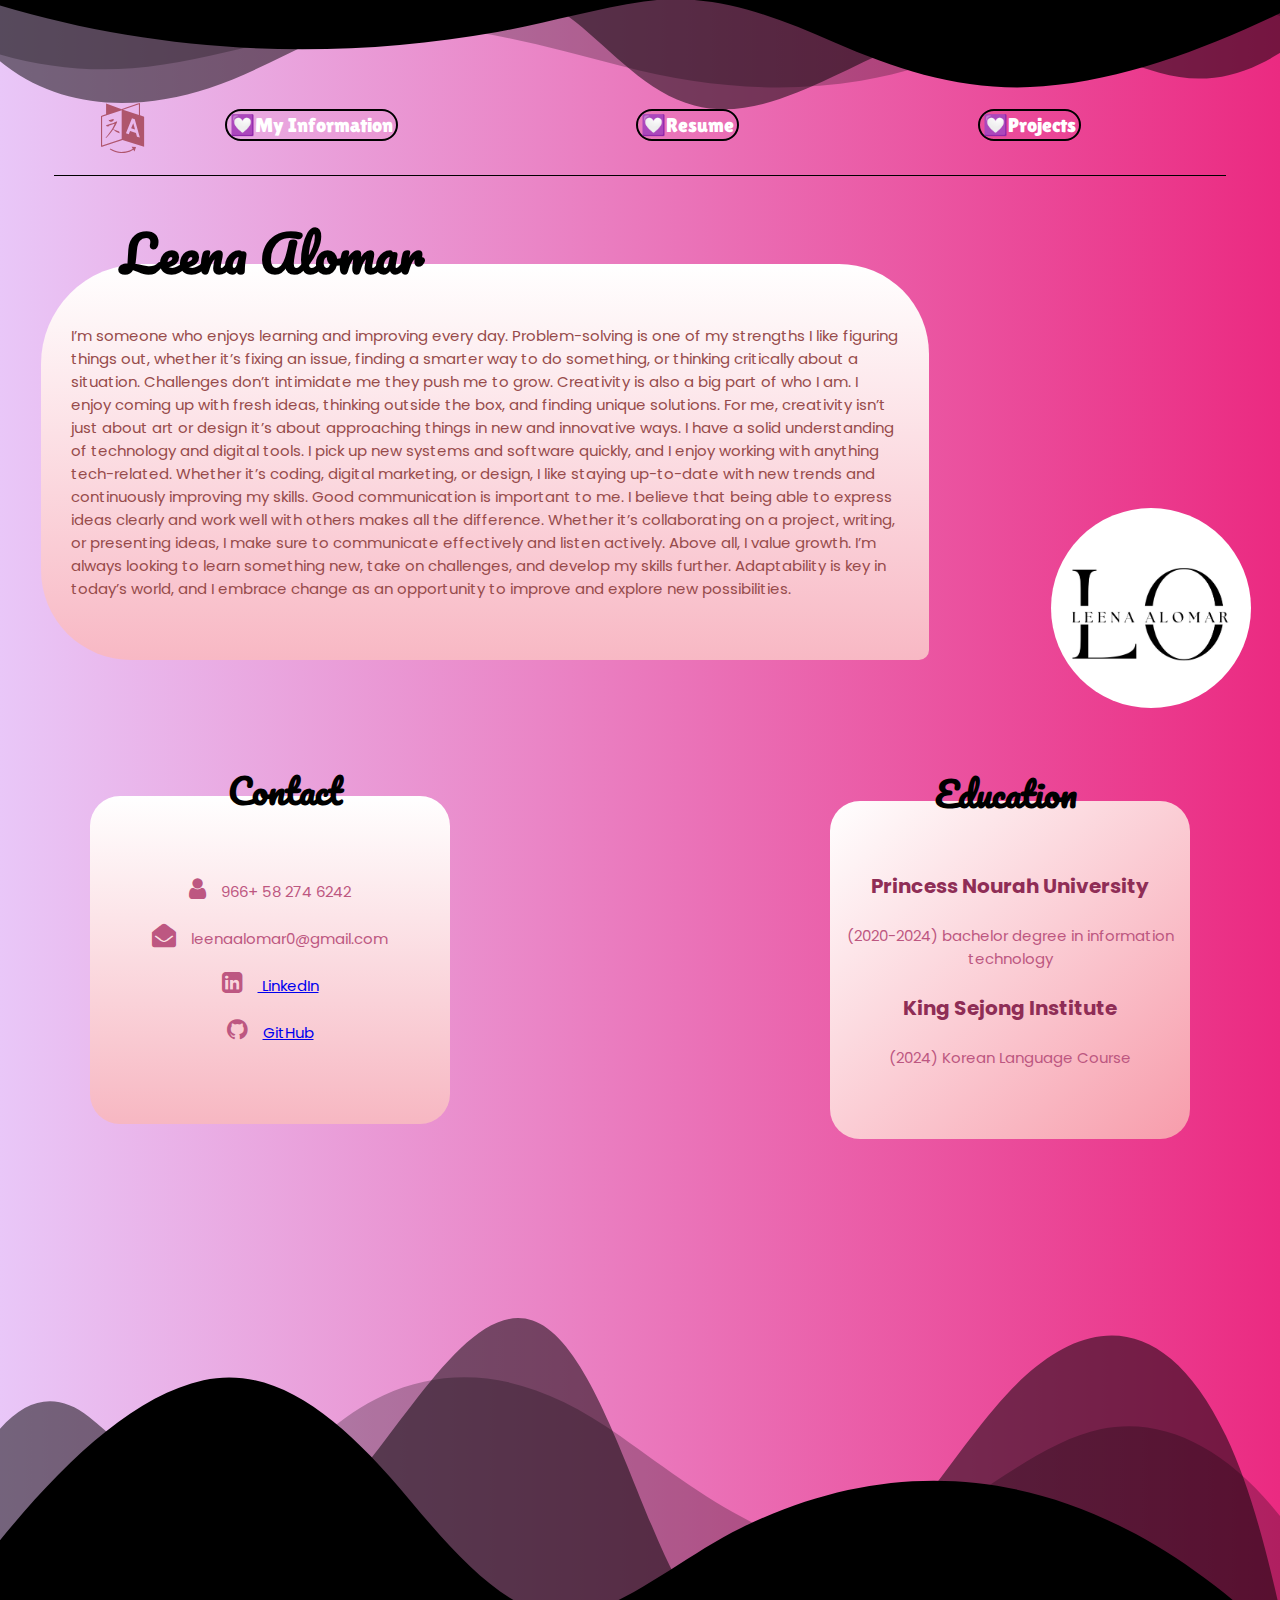
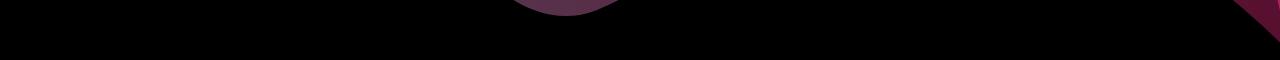
==== index.html @ 30a62e9a "message" ====
<!DOCTYPE html>
<html lang="en">
<head>
    <meta charset="UTF-8">
    <meta name="viewport" content="width=device-width, initial-scale=1.0">
    <title>Protofolio</title>
    <link rel="stylesheet" href="./css/style.css">
    <link rel="stylesheet" href="https://cdnjs.cloudflare.com/ajax/libs/font-awesome/4.7.0/css/font-awesome.min.css">
    <link rel="stylesheet" href="https://cdnjs.cloudflare.com/ajax/libs/font-awesome/4.7.0/css/font-awesome.min.css">
</head>

<body>
    <div class="custom-shape-divider-top-1740307064">
        <svg data-name="Layer 1" xmlns="http://www.w3.org/2000/svg" viewBox="0 0 1200 120" preserveAspectRatio="none">
            <path d="M0,0V46.29c47.79,22.2,103.59,32.17,158,28,70.36-5.37,136.33-33.31,206.8-37.5C438.64,32.43,512.34,53.67,583,72.05c69.27,18,138.3,24.88,209.4,13.08,36.15-6,69.85-17.84,104.45-29.34C989.49,25,1113-14.29,1200,52.47V0Z" opacity=".25" class="shape-fill"></path>
            <path d="M0,0V15.81C13,36.92,27.64,56.86,47.69,72.05,99.41,111.27,165,111,224.58,91.58c31.15-10.15,60.09-26.07,89.67-39.8,40.92-19,84.73-46,130.83-49.67,36.26-2.85,70.9,9.42,98.6,31.56,31.77,25.39,62.32,62,103.63,73,40.44,10.79,81.35-6.69,119.13-24.28s75.16-39,116.92-43.05c59.73-5.85,113.28,22.88,168.9,38.84,30.2,8.66,59,6.17,87.09-7.5,22.43-10.89,48-26.93,60.65-49.24V0Z" opacity=".5" class="shape-fill"></path>
            <path d="M0,0V5.63C149.93,59,314.09,71.32,475.83,42.57c43-7.64,84.23-20.12,127.61-26.46,59-8.63,112.48,12.24,165.56,35.4C827.93,77.22,886,95.24,951.2,90c86.53-7,172.46-45.71,248.8-84.81V0Z" class="shape-fill"></path>
        </svg> <nav>
         <a href="./indexar.html"><i id="lang" class="fa fa-language" style="font-size:50px;color:rgb(175, 85, 108) "></i></a>   
        <ul>
            <li  style="color: rgb(42, 157, 165);"><a style="color: rgb(255, 255, 255);" href="#" class=""><span style='font-size:20px;'>&#128159;</span>My Information </a></li>
            <li  style="color: rgb(42, 157, 165); "><a  style="color: rgb(255, 255, 255);" href="./resume.html"><span style='font-size:20px;'>&#128159;</span>Resume </a></li>
            <li  style="color: rgb(42, 157, 165); "><a style="color: rgb(255, 255, 255);" href="info.html"><span style='font-size:20px;'>&#128159;</span>Projects </a></a></li> 
        </ul>
    
        <br>
        <hr>
        
        <h1 id="name">Leena Alomar</h1>
        <p id="me">I’m someone who enjoys learning and improving every day. Problem-solving is one of my strengths I like figuring things out, whether it’s fixing an issue, finding a smarter way to do something, or thinking critically about a situation. Challenges don’t intimidate me they push me to grow.
        Creativity is also a big part of who I am. I enjoy coming up with fresh ideas, thinking outside the box, and finding unique solutions. For me, creativity isn’t just about art or design it’s about approaching things in new and innovative ways.
        I have a solid understanding of technology and digital tools. I pick up new systems and software quickly, and I enjoy working with anything tech-related. Whether it’s coding, digital marketing, or design, I like staying up-to-date with new trends and continuously improving my skills.
        Good communication is important to me. I believe that being able to express ideas clearly and work well with others makes all the difference. Whether it’s collaborating on a project, writing, or presenting ideas, I make sure to communicate effectively and listen actively.
        Above all, I value growth. I’m always looking to learn something new, take on challenges, and develop my skills further. Adaptability is key in today’s world, and I embrace change as an opportunity to improve and explore new possibilities.
        </p><img src="./na.png" alt="pic" /> 
        
    </nav>
    </div>
   
    
    <article id="contact-section">
        <h1 id="contact"><strong>Contact</strong></h1>
        <div id="con">
            <div class="links">
                <i class="fa fa-user" style="font-size:24px"></i>966+ 58 274 6242 
            </div>
            <div class="links">
                <i class="fa fa-envelope-open" style="font-size:24px  ;" ></i>leenaalomar0@gmail.com
            </div>
            <div class="links">
                <i class="fa fa-linkedin-square" style="font-size:24px"></i><a target="_blank" href="https://www.linkedin.com/in/leena-alomar-4965b7297?utm_source=share&utm_campaign=share_via&utm_content=profile&utm_medium=ios_app"> LinkedIn </a>
            </div>
            <div class="links">
                <i class="fa fa-github" style="font-size:24px"></i><a target="_blank" href="https://git.generalassemb.ly/leena-alomar/SDA-Ghazal.git">GitHub</a>
            </div>
        </div>    
    </article>
    <article id="education-section">
        <h1 id="educ"><strong>Education</strong></h1>
        <p id="edu">
            <strong style="margin-bottom: 100px; color: rgb(143, 45, 86);font-size: 20px;">Princess Nourah University <br></strong><br> 
            (2020-2024) bachelor degree in information technology <br>
            <br><strong style=" color: rgb(143, 45, 86);  font-size: 20px;">King Sejong Institute<br></strong> <br>  (2024) Korean Language Course</a>
                <div class="mask-container">

    
        
   
    </p>
  
</article>
<footer>  <div class="custom-shape-divider-bottom-1740309686">
        <svg data-name="Layer 1" xmlns="http://www.w3.org/2000/svg" viewBox="0 0 1200 120" preserveAspectRatio="none">
            <path d="M0,0V46.29c47.79,22.2,103.59,32.17,158,28,70.36-5.37,136.33-33.31,206.8-37.5C438.64,32.43,512.34,53.67,583,72.05c69.27,18,138.3,24.88,209.4,13.08,36.15-6,69.85-17.84,104.45-29.34C989.49,25,1113-14.29,1200,52.47V0Z" opacity=".25" class="shape-fill"></path>
            <path d="M0,0V15.81C13,36.92,27.64,56.86,47.69,72.05,99.41,111.27,165,111,224.58,91.58c31.15-10.15,60.09-26.07,89.67-39.8,40.92-19,84.73-46,130.83-49.67,36.26-2.85,70.9,9.42,98.6,31.56,31.77,25.39,62.32,62,103.63,73,40.44,10.79,81.35-6.69,119.13-24.28s75.16-39,116.92-43.05c59.73-5.85,113.28,22.88,168.9,38.84,30.2,8.66,59,6.17,87.09-7.5,22.43-10.89,48-26.93,60.65-49.24V0Z" opacity=".5" class="shape-fill"></path>
            <path d="M0,0V5.63C149.93,59,314.09,71.32,475.83,42.57c43-7.64,84.23-20.12,127.61-26.46,59-8.63,112.48,12.24,165.56,35.4C827.93,77.22,886,95.24,951.2,90c86.53-7,172.46-45.71,248.8-84.81V0Z" class="shape-fill"></path>
        </svg>
    </div>
</footer>
        

</body>
</html>
---- css/style.css ----
@import url('https://fonts.googleapis.com/css2?family=Afacad+Flux:wght@100..1000&family=Bebas+Neue&family=Pacifico&family=Poppins:ital,wght@0,100;0,200;0,300;0,400;0,500;0,600;0,700;0,800;0,900;1,100;1,200;1,300;1,400;1,500;1,600;1,700;1,800;1,900&display=swap');
@import url('https://fonts.googleapis.com/css2?family=Afacad+Flux:wght@100..1000&family=Bebas+Neue&family=Darumadrop+One&family=Josefin+Sans:ital,wght@0,100..700;1,100..700&family=Lilita+One&family=Pacifico&family=Poppins:ital,wght@0,100;0,200;0,300;0,400;0,500;0,600;0,700;0,800;0,900;1,100;1,200;1,300;1,400;1,500;1,600;1,700;1,800;1,900&display=swap');
*  {
box-sizing: border-box;



}

body{

    justify-content: center;
    background: linear-gradient(to right , rgb(233, 199, 248),rgb(235, 42, 129));
    color: rgb(0, 0, 0);
    align-items: center;
    font-family: 'Poppins';
    display: flex;
    flex-direction: column;
    justify-content: space-evenly;

}

#name{
    text-align: left;
    font-family: 'Pacifico';
    font-size: 50px;
    margin-bottom: -35px;
    margin-left: 170px;
   
}

#me {
text-align: l;
padding: 60px 30px;
margin: 5px  400px  100px 90px;
margin-top: 2px;
font-size: 15px;
color: rgb(151, 75, 75);
background: linear-gradient(rgb(255, 255, 255),rgb(248, 184, 196));
 border-radius: 100px 90px 10px ; 
margin-bottom: 350px;
}

ul{
    display: flex;
    margin: -15px;
    padding: 20px 50px;
    overflow: hidden;
    background: linear-gradient(to middle , rgb(255, 255, 255),rgb(255, 222, 222));
    width: 110vw;
    justify-content: space-evenly;
    list-style-type:none;
    font-family: 'Lilita One';
    margin-top: -60px;
}

#lang{
margin-top: -29px; 
margin-left: 150px;
}

li{
float: left;
margin-left: 25px;
font-weight: 900;
font-size: 20px;
font-weight: 80;

}
li a {

text-decoration: none;
border: 2px solid black;
padding: 3px;
border-radius: 30px;
}
li a :hover{

    color: red;
}
ul li:hover{

   background-size: 40px;
  background-color: rgb(199, 77, 128); 
  border-radius: 30px;
}
hr {
    border: none;
background-color: black;
width: 85%;
height: 1px;
}
img {
height: 200px;
width: 200px;
border-radius: 50%;
object-fit: cover;
margin: -900px  60px  320px 1100px;
z-index: 10;
}
div {
min-width: 100px;
}

i {
    margin-right: 15px;
}

#contact{

    text-align: center;
    font-family: 'Pacifico';
    font-size: 35px;
    margin-bottom: -27px;
    margin-left: 30px;
    color:rgb(0, 0, 0) ;
    


    
}
#con{
    text-align: center;
    padding: 60px 0px;
    /* margin: 5px  300px  100px 100px; */
    margin-top: 2px;
    font-size: 15px;
    color: rgb(189, 87, 129);
    background: linear-gradient(rgb(255, 255, 255),rgb(247, 183, 194));
    border-radius: 30px;
    width: 100%;
}
#contact-section {
    width: 75vw;
    margin: -450px  750px  100px 10px;
    padding: 150px 300px;
    text-align: center;
    display: block;
    position: relative; 
    z-index: 1;

}
#education-section {
    text-align: right;
    width: 75vw;
  
    margin: -715px  10px  100px 750px;
    padding: 3px 300px;
    position: relative; 
    z-index: 1;

}
#educ{

    text-align: center;
    font-family: 'Pacifico';
    font-size: 35px;
    margin-bottom: -25px;
    margin-top: 100px;
    margin-right: 8px;
    position: relative; 
    z-index: 1;

}
#edu {
    text-align: center;
    padding: 70px 10px;
    /* margin: 5px  300px  100px 100px; */
    margin-top: 2px;
    font-size: 15px;
    color: rgb(189, 87, 129);
    background: linear-gradient(to bottom right,rgb(255, 255, 255),rgb(247, 156, 171));
    border-radius: 30px;
    width: 100%;
    height: 130%;
    margin-top: -400;

}

.links {
    margin: 20px ;

    
}
#resume{
    text-align: center;
    font-family: 'Pacifico';
    font-size: 60px;
    margin-bottom: -40px;
}
#re {
    text-align: center;
    padding: 60px 30px;
    margin: 5px  400px  100px 400px;
    margin-top: 2px;
    font-size: 15px;
    color: rgb(151, 75, 75);
    background: linear-gradient(rgb(255, 255, 255),rgb(245, 190, 200));
    border-radius: 30px;
    margin-bottom: 20px;
    }

    #info{
        text-align: center;
        font-family: 'Pacifico';
        font-size: 50px;
        margin-bottom: -40px;
    }

    .custom-shape-divider-bottom-1740307162 {
        position: absolute;
        bottom: 0;
        left: 0;
        width: 100%;
        overflow: hidden;
        line-height: 0;
        transform: rotate(180deg);
        

    }
    
    .custom-shape-divider-bottom-1740307162 svg {
        position: relative;
        display: block;
        width: calc(100% + 1.3px);
        height: 150px;
        
    }
    
    .custom-shape-divider-bottom-1740307162 .shape-fill {
        fill: #FFFFFF;
        
    }



    .custom-shape-divider-top-1740307064{
    margin-top: -25px;
   
  
  

    }







    
    .custom-shape-divider-bottom-1740309686 {
        position: absolute;
        bottom: 0;
        left: 0;
        width: 100%;
        overflow: hidden;
        line-height: 0;
        transform: rotate(180deg);
        margin-bottom: -760px;
        z-index: 0; 
    }
    
    .custom-shape-divider-bottom-1740309686 svg {
        position: relative;
        display: block;
        width: calc(106% + 1.3px);
        height: 373px;
        margin-bottom: -30px;
    }
    
    .custom-shape-divider-bottom-1740309686 .shape-fill {
        fill: #000000;
    }
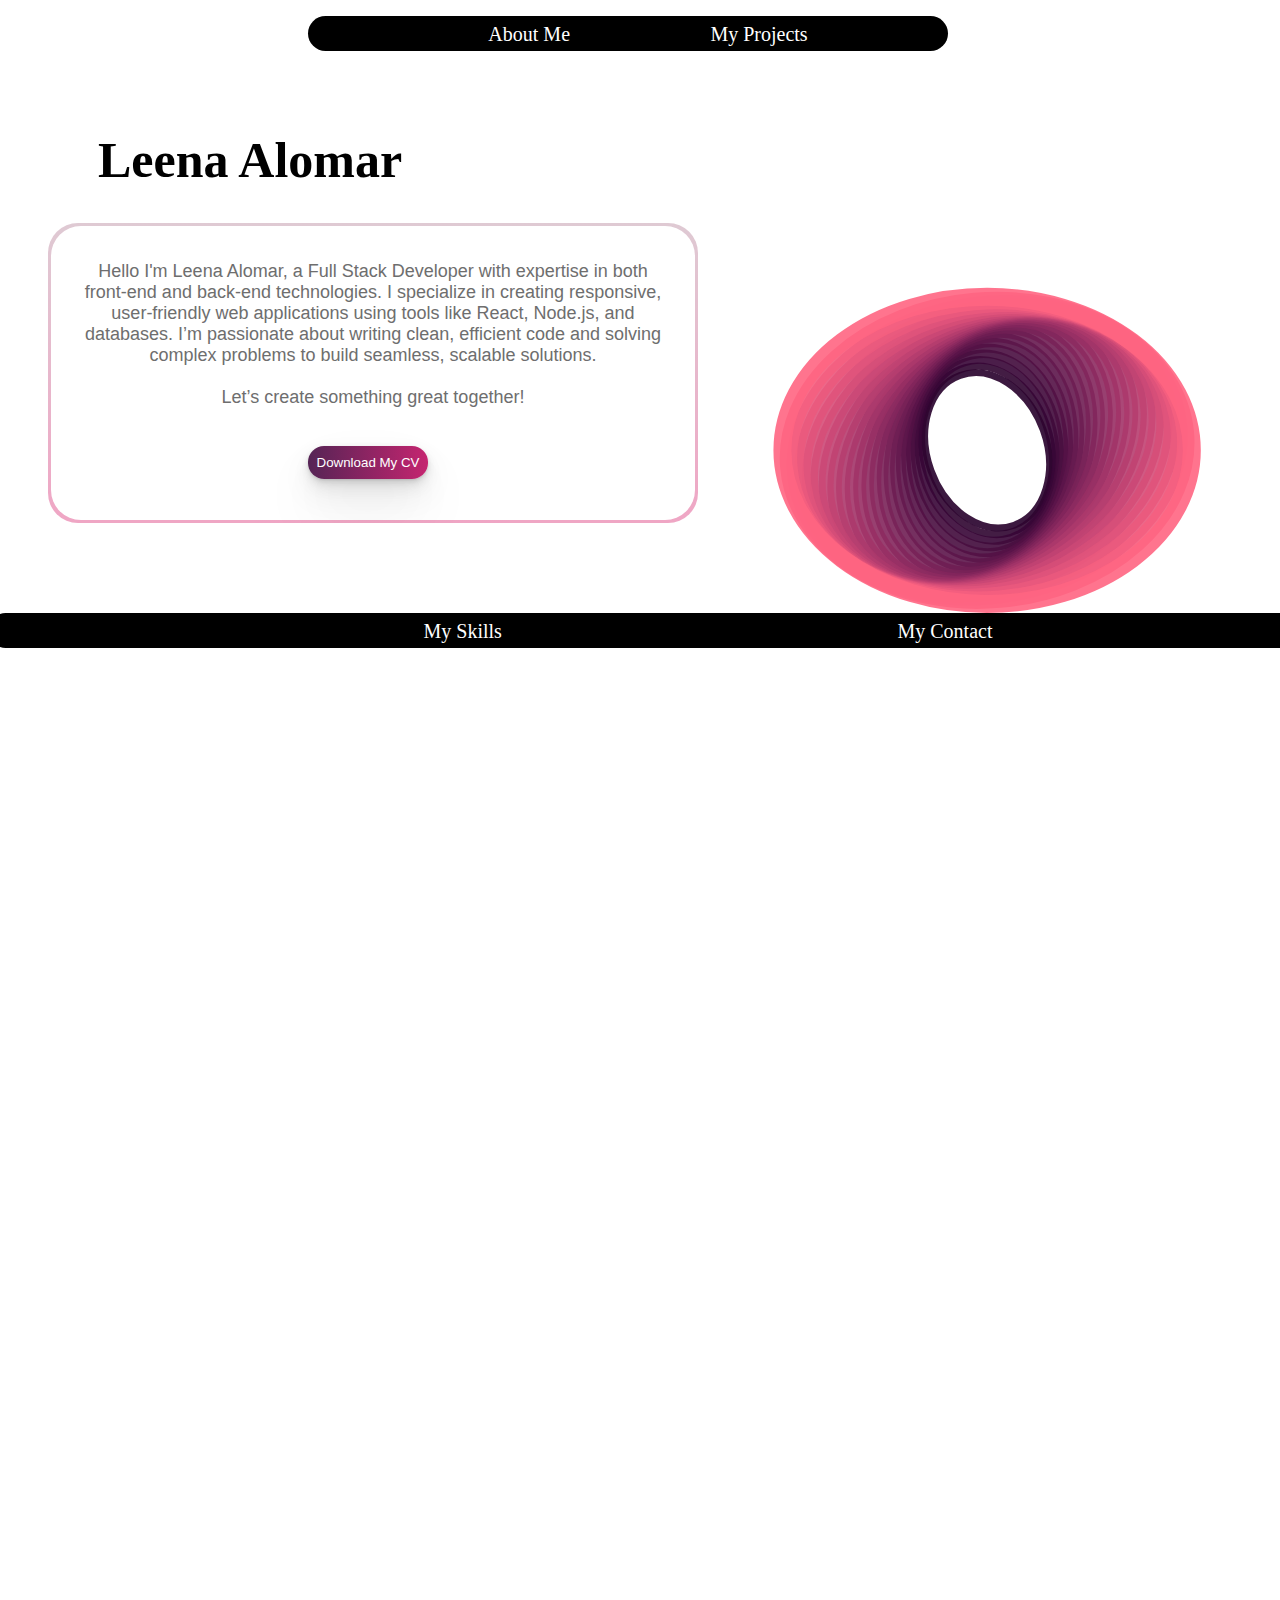
==== commit 8271801b: "new commit" ====
--- a/index.html
+++ b/index.html
@@ -3,81 +3,32 @@
 <head>
     <meta charset="UTF-8">
     <meta name="viewport" content="width=device-width, initial-scale=1.0">
-    <title>Protofolio</title>
-    <link rel="stylesheet" href="./css/style.css">
-    <link rel="stylesheet" href="https://cdnjs.cloudflare.com/ajax/libs/font-awesome/4.7.0/css/font-awesome.min.css">
-    <link rel="stylesheet" href="https://cdnjs.cloudflare.com/ajax/libs/font-awesome/4.7.0/css/font-awesome.min.css">
+    <title>PortFolio</title>
+    <link rel="stylesheet" href="./css/style1.css">
 </head>
+<body>
+    <div id="background">
+    <div>
+        <ul>
+            <li>About Me </li>
+            <li>My Projects</li>
+        </ul>
+        <h1 id="name">Leena Alomar</h1>
+   
+    <div id="box">     <p id="par">Hello I'm Leena Alomar, a Full Stack Developer with expertise in both front-end and back-end technologies. I specialize in creating responsive, user-friendly web applications using tools like React, Node.js, and databases. I’m passionate about writing clean, efficient code and solving complex problems to build seamless, scalable solutions.
 
-<body>
-    <div class="custom-shape-divider-top-1740307064">
-        <svg data-name="Layer 1" xmlns="http://www.w3.org/2000/svg" viewBox="0 0 1200 120" preserveAspectRatio="none">
-            <path d="M0,0V46.29c47.79,22.2,103.59,32.17,158,28,70.36-5.37,136.33-33.31,206.8-37.5C438.64,32.43,512.34,53.67,583,72.05c69.27,18,138.3,24.88,209.4,13.08,36.15-6,69.85-17.84,104.45-29.34C989.49,25,1113-14.29,1200,52.47V0Z" opacity=".25" class="shape-fill"></path>
-            <path d="M0,0V15.81C13,36.92,27.64,56.86,47.69,72.05,99.41,111.27,165,111,224.58,91.58c31.15-10.15,60.09-26.07,89.67-39.8,40.92-19,84.73-46,130.83-49.67,36.26-2.85,70.9,9.42,98.6,31.56,31.77,25.39,62.32,62,103.63,73,40.44,10.79,81.35-6.69,119.13-24.28s75.16-39,116.92-43.05c59.73-5.85,113.28,22.88,168.9,38.84,30.2,8.66,59,6.17,87.09-7.5,22.43-10.89,48-26.93,60.65-49.24V0Z" opacity=".5" class="shape-fill"></path>
-            <path d="M0,0V5.63C149.93,59,314.09,71.32,475.83,42.57c43-7.64,84.23-20.12,127.61-26.46,59-8.63,112.48,12.24,165.56,35.4C827.93,77.22,886,95.24,951.2,90c86.53-7,172.46-45.71,248.8-84.81V0Z" class="shape-fill"></path>
-        </svg> <nav>
-         <a href="./indexar.html"><i id="lang" class="fa fa-language" style="font-size:50px;color:rgb(175, 85, 108) "></i></a>   
-        <ul>
-            <li  style="color: rgb(42, 157, 165);"><a style="color: rgb(255, 255, 255);" href="#" class=""><span style='font-size:20px;'>&#128159;</span>My Information </a></li>
-            <li  style="color: rgb(42, 157, 165); "><a  style="color: rgb(255, 255, 255);" href="./resume.html"><span style='font-size:20px;'>&#128159;</span>Resume </a></li>
-            <li  style="color: rgb(42, 157, 165); "><a style="color: rgb(255, 255, 255);" href="info.html"><span style='font-size:20px;'>&#128159;</span>Projects </a></a></li> 
-        </ul>
+       <br><br>Let’s create something great together!  
     
-        <br>
-        <hr>
-        
-        <h1 id="name">Leena Alomar</h1>
-        <p id="me">I’m someone who enjoys learning and improving every day. Problem-solving is one of my strengths I like figuring things out, whether it’s fixing an issue, finding a smarter way to do something, or thinking critically about a situation. Challenges don’t intimidate me they push me to grow.
-        Creativity is also a big part of who I am. I enjoy coming up with fresh ideas, thinking outside the box, and finding unique solutions. For me, creativity isn’t just about art or design it’s about approaching things in new and innovative ways.
-        I have a solid understanding of technology and digital tools. I pick up new systems and software quickly, and I enjoy working with anything tech-related. Whether it’s coding, digital marketing, or design, I like staying up-to-date with new trends and continuously improving my skills.
-        Good communication is important to me. I believe that being able to express ideas clearly and work well with others makes all the difference. Whether it’s collaborating on a project, writing, or presenting ideas, I make sure to communicate effectively and listen actively.
-        Above all, I value growth. I’m always looking to learn something new, take on challenges, and develop my skills further. Adaptability is key in today’s world, and I embrace change as an opportunity to improve and explore new possibilities.
-        </p><img src="./na.png" alt="pic" /> 
-        
-    </nav>
+    </p>
+    <button><a href="" target="_blank"></a>Download My CV</button>
+</div>
+    <div>
+        <ul id="info">
+            <li class="li">My Skills </li>
+            <li class="li">My Contact</li>
+        </ul> 
     </div>
-   
-    
-    <article id="contact-section">
-        <h1 id="contact"><strong>Contact</strong></h1>
-        <div id="con">
-            <div class="links">
-                <i class="fa fa-user" style="font-size:24px"></i>966+ 58 274 6242 
-            </div>
-            <div class="links">
-                <i class="fa fa-envelope-open" style="font-size:24px  ;" ></i>leenaalomar0@gmail.com
-            </div>
-            <div class="links">
-                <i class="fa fa-linkedin-square" style="font-size:24px"></i><a target="_blank" href="https://www.linkedin.com/in/leena-alomar-4965b7297?utm_source=share&utm_campaign=share_via&utm_content=profile&utm_medium=ios_app"> LinkedIn </a>
-            </div>
-            <div class="links">
-                <i class="fa fa-github" style="font-size:24px"></i><a target="_blank" href="https://git.generalassemb.ly/leena-alomar/SDA-Ghazal.git">GitHub</a>
-            </div>
-        </div>    
-    </article>
-    <article id="education-section">
-        <h1 id="educ"><strong>Education</strong></h1>
-        <p id="edu">
-            <strong style="margin-bottom: 100px; color: rgb(143, 45, 86);font-size: 20px;">Princess Nourah University <br></strong><br> 
-            (2020-2024) bachelor degree in information technology <br>
-            <br><strong style=" color: rgb(143, 45, 86);  font-size: 20px;">King Sejong Institute<br></strong> <br>  (2024) Korean Language Course</a>
-                <div class="mask-container">
-
-    
-        
-   
-    </p>
-  
-</article>
-<footer>  <div class="custom-shape-divider-bottom-1740309686">
-        <svg data-name="Layer 1" xmlns="http://www.w3.org/2000/svg" viewBox="0 0 1200 120" preserveAspectRatio="none">
-            <path d="M0,0V46.29c47.79,22.2,103.59,32.17,158,28,70.36-5.37,136.33-33.31,206.8-37.5C438.64,32.43,512.34,53.67,583,72.05c69.27,18,138.3,24.88,209.4,13.08,36.15-6,69.85-17.84,104.45-29.34C989.49,25,1113-14.29,1200,52.47V0Z" opacity=".25" class="shape-fill"></path>
-            <path d="M0,0V15.81C13,36.92,27.64,56.86,47.69,72.05,99.41,111.27,165,111,224.58,91.58c31.15-10.15,60.09-26.07,89.67-39.8,40.92-19,84.73-46,130.83-49.67,36.26-2.85,70.9,9.42,98.6,31.56,31.77,25.39,62.32,62,103.63,73,40.44,10.79,81.35-6.69,119.13-24.28s75.16-39,116.92-43.05c59.73-5.85,113.28,22.88,168.9,38.84,30.2,8.66,59,6.17,87.09-7.5,22.43-10.89,48-26.93,60.65-49.24V0Z" opacity=".5" class="shape-fill"></path>
-            <path d="M0,0V5.63C149.93,59,314.09,71.32,475.83,42.57c43-7.64,84.23-20.12,127.61-26.46,59-8.63,112.48,12.24,165.56,35.4C827.93,77.22,886,95.24,951.2,90c86.53-7,172.46-45.71,248.8-84.81V0Z" class="shape-fill"></path>
-        </svg>
     </div>
-</footer>
-        
-
+</div>
 </body>
 </html>--- a/css/style1.css
+++ b/css/style1.css
@@ -0,0 +1,130 @@
+
+* {
+    box-sizing: border-box;
+}
+
+body {
+    align-items: center;
+    min-height: 200vw;
+    max-width: 200vw;
+}
+
+#background {
+    background-image: url("data:image/svg+xml,%3Csvg xmlns='http://www.w3.org/2000/svg' viewBox='0 0 2000 1500'%3E%3Cdefs%3E%3Cellipse fill='none' stroke-width='52.6' stroke-opacity='0.9' id='a' rx='600' ry='450'/%3E%3C/defs%3E%3Cg transform='scale(0.379)' style='transform-origin:center'%3E%3Cg transform='rotate(180 0 0)' style='transform-origin:center'%3E%3Cg transform='rotate(-80 0 0)' style='transform-origin:center'%3E%3Cg transform='translate(1000 750)'%3E%3Cuse stroke='%2327002B' href='%23a' transform='rotate(-30 0 0) scale(0.7)'/%3E%3Cuse stroke='%232f0430' href='%23a' transform='rotate(-25 0 0) scale(0.75)'/%3E%3Cuse stroke='%23370636' href='%23a' transform='rotate(-20 0 0) scale(0.8)'/%3E%3Cuse stroke='%23400a3b' href='%23a' transform='rotate(-15 0 0) scale(0.85)'/%3E%3Cuse stroke='%23490e40' href='%23a' transform='rotate(-10 0 0) scale(0.9)'/%3E%3Cuse stroke='%23531145' href='%23a' transform='rotate(-5 0 0) scale(0.95)'/%3E%3Cuse stroke='%235c154a' href='%23a'/%3E%3Cuse stroke='%23661a4f' href='%23a' transform='rotate(5 0 0) scale(1.05)'/%3E%3Cuse stroke='%236f1e53' href='%23a' transform='rotate(10 0 0) scale(1.1)'/%3E%3Cuse stroke='%23792258' href='%23a' transform='rotate(15 0 0) scale(1.15)'/%3E%3Cuse stroke='%2383265c' href='%23a' transform='rotate(20 0 0) scale(1.2)'/%3E%3Cuse stroke='%238d2b60' href='%23a' transform='rotate(25 0 0) scale(1.25)'/%3E%3Cuse stroke='%23982f64' href='%23a' transform='rotate(30 0 0) scale(1.3)'/%3E%3Cuse stroke='%23a23468' href='%23a' transform='rotate(35 0 0) scale(1.35)'/%3E%3Cuse stroke='%23ac396c' href='%23a' transform='rotate(40 0 0) scale(1.4)'/%3E%3Cuse stroke='%23b63e6f' href='%23a' transform='rotate(45 0 0) scale(1.45)'/%3E%3Cuse stroke='%23c14372' href='%23a' transform='rotate(50 0 0) scale(1.5)'/%3E%3Cuse stroke='%23cb4875' href='%23a' transform='rotate(55 0 0) scale(1.55)'/%3E%3Cuse stroke='%23d64e78' href='%23a' transform='rotate(60 0 0) scale(1.6)'/%3E%3Cuse stroke='%23e0537b' href='%23a' transform='rotate(65 0 0) scale(1.65)'/%3E%3Cuse stroke='%23ea597d' href='%23a' transform='rotate(70 0 0) scale(1.7)'/%3E%3Cuse stroke='%23f55f80' href='%23a' transform='rotate(75 0 0) scale(1.75)'/%3E%3Cuse stroke='%23FF6582' href='%23a' transform='rotate(80 0 0) scale(1.8)'/%3E%3C/g%3E%3C/g%3E%3C/g%3E%3C/g%3E%3C/svg%3E");
+    background-attachment: fixed;
+    background-position: 174% center;
+    background-repeat: no-repeat;
+    background-size: 1000px;
+    
+}
+
+ul {
+    display: flex;
+    overflow: hidden;
+    background: linear-gradient(to right, rgb(0, 0, 0), rgb(0, 0, 0));
+    width: 50vw;
+    height: 35px;
+    justify-content: space-evenly;
+    border-radius: 30px;
+    list-style-type: none;
+    font-family: 'Lilita One';
+    margin-left: 300px;
+}
+
+li {
+    margin-top: 7px;
+    font-weight: 900;
+    font-size: 20px;
+    font-weight: 80;
+    color: rgb(255, 255, 255);
+}
+
+#name {
+    color: rgb(0, 0, 0);
+    margin-top: 80px;
+    font-size: 50px;
+    margin-left: 90px;
+
+  
+}
+
+
+#box {
+    width: 650px;
+    height: 300px;
+    background: #ffffff;
+    position: relative;
+    overflow: hidden;
+    border-radius: 30px;
+    overflow: hidden;
+    z-index: -1;
+    margin-top:25px ;
+    margin-left: 40px;
+}
+#par{
+    color:rgb(110, 110, 110);
+    font-size: 18px;
+    z-index: 2;
+    position: relative;
+    text-align: center;
+    padding: 20px 27px;
+    font-family: sans-serif;
+ 
+}
+button{
+    z-index: 2;
+    position: relative;
+    text-align: center;
+    background: linear-gradient(to right,rgb(85, 36, 85),rgb(197, 37, 112));
+    border-radius: 16px;
+    border: 0 solid;
+    height: 33px;
+    color: #ffffff;
+    margin-left: 260px;
+    width: 120px;
+    box-shadow: rgba(0, 0, 0, 0.07) 0px 1px 2px, rgba(0, 0, 0, 0.07) 0px 2px 4px, rgba(0, 0, 0, 0.07) 0px 4px 8px, rgba(0, 0, 0, 0.07) 0px 8px 16px, rgba(0, 0, 0, 0.07) 0px 16px 32px, rgba(0, 0, 0, 0.07) 0px 32px 64px;
+    transition: transform 0.2s ease; 
+}
+button:active{
+    transform: scale(0.96);
+}
+#box::before {
+    content: '';
+    position: absolute;
+    width: 100%;
+    height: 100%;
+    background-image: linear-gradient(180deg, rgb(175, 122, 146), rgb(216, 33, 109));
+    opacity: 0.4;
+    animation: rotBGimg 2s linear infinite;
+    transition: all 10s linear;
+    box-shadow: rgba(100, 100, 111, 0.2) 0px 7px 29px 0px;
+
+}
+
+@keyframes rotBGimg {
+    from {
+        transform: rotate(0deg);
+    }
+    to {
+        transform: rotate(180deg);
+    }
+}
+
+#box::after {
+    content: '';
+    position: absolute;
+    background: #ffffff;
+    inset: 3px;
+    border-radius: 30px;
+}
+#info{
+
+    margin-top: 90px;
+    width: 3000px;
+    text-align: center;
+    margin-left: -20px;  
+}
+.li{
+    text-align: center;
+    margin-left: -1600px;
+}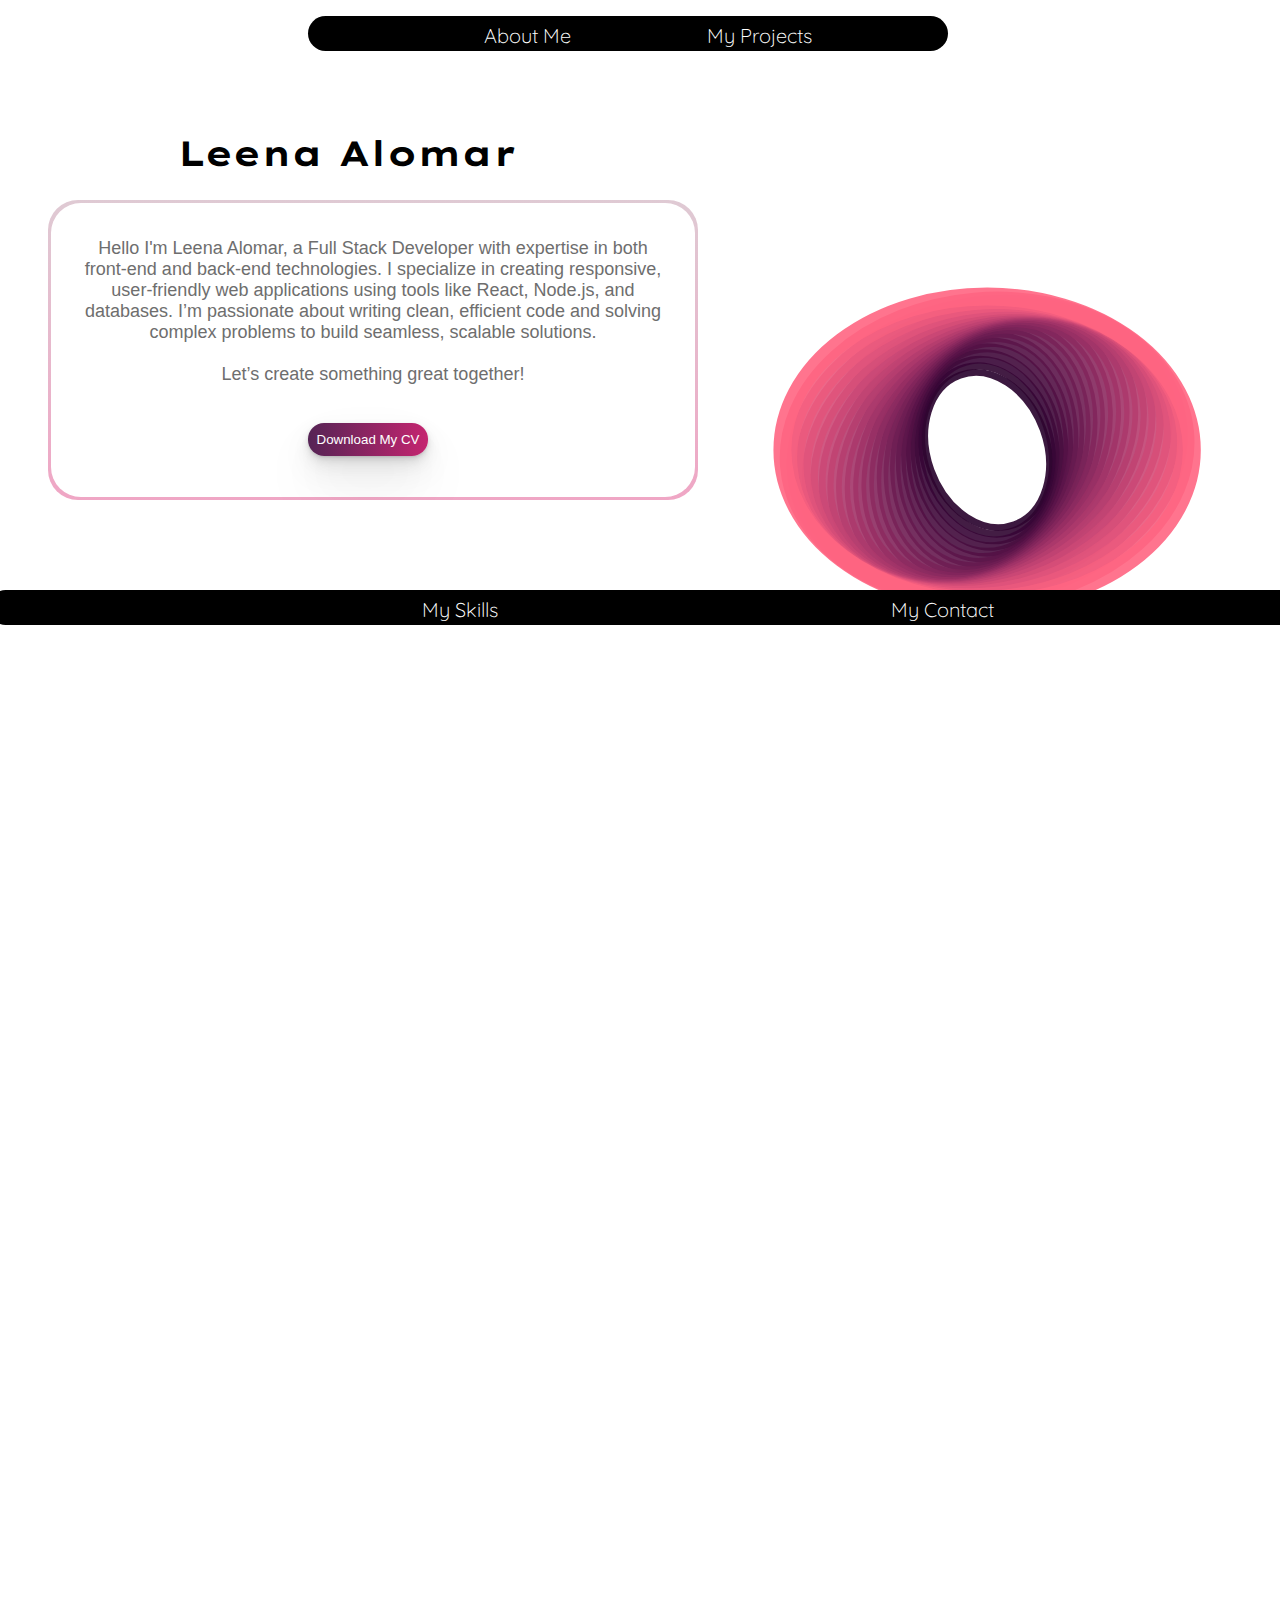
==== commit 9ca95fbb: "new commit" ====
--- a/index.html
+++ b/index.html
@@ -11,16 +11,20 @@
     <div>
         <ul>
             <li>About Me </li>
-            <li>My Projects</li>
+            <li><a href="./project.html">My Projects</a></li>
         </ul>
         <h1 id="name">Leena Alomar</h1>
    
-    <div id="box">     <p id="par">Hello I'm Leena Alomar, a Full Stack Developer with expertise in both front-end and back-end technologies. I specialize in creating responsive, user-friendly web applications using tools like React, Node.js, and databases. I’m passionate about writing clean, efficient code and solving complex problems to build seamless, scalable solutions.
+    <div id="box">     
+        <p id="par">Hello I'm Leena Alomar, a Full Stack Developer with expertise in both front-end and back-end technologies. I specialize in creating responsive, user-friendly web applications using tools like React, Node.js, and databases. I’m passionate about writing clean, efficient code and solving complex problems to build seamless, scalable solutions.
 
        <br><br>Let’s create something great together!  
     
     </p>
-    <button><a href="" target="_blank"></a>Download My CV</button>
+    <a href="./CV.png" download="cv">
+        <button>Download My CV</button>
+    </a>
+    
 </div>
     <div>
         <ul id="info">
--- a/css/style1.css
+++ b/css/style1.css
@@ -1,4 +1,5 @@
-
+@import url('https://fonts.googleapis.com/css2?family=Abril+Fatface&family=Afacad+Flux:wght@100..1000&family=Bebas+Neue&family=DM+Serif+Display:ital@0;1&family=Darumadrop+One&family=Josefin+Sans:ital,wght@0,100..700;1,100..700&family=Lexend+Mega:wght@100..900&family=Lilita+One&family=Limelight&family=Madimi+One&family=Pacifico&family=Poppins:ital,wght@0,100;0,200;0,300;0,400;0,500;0,600;0,700;0,800;0,900;1,100;1,200;1,300;1,400;1,500;1,600;1,700;1,800;1,900&family=Sigmar&family=Ultra&family=VT323&family=Varela+Round&display=swap');
+@import url('https://fonts.googleapis.com/css2?family=Abril+Fatface&family=Afacad+Flux:wght@100..1000&family=Bebas+Neue&family=DM+Serif+Display:ital@0;1&family=Darumadrop+One&family=Josefin+Sans:ital,wght@0,100..700;1,100..700&family=Lexend+Mega:wght@100..900&family=Lilita+One&family=Limelight&family=Madimi+One&family=Pacifico&family=Poppins:ital,wght@0,100;0,200;0,300;0,400;0,500;0,600;0,700;0,800;0,900;1,100;1,200;1,300;1,400;1,500;1,600;1,700;1,800;1,900&family=Quicksand:wght@300..700&family=Sigmar&family=Ultra&family=VT323&family=Varela+Round&display=swap');
 * {
     box-sizing: border-box;
 }
@@ -27,7 +28,7 @@
     justify-content: space-evenly;
     border-radius: 30px;
     list-style-type: none;
-    font-family: 'Lilita One';
+    font-family: 'Quicksand';
     margin-left: 300px;
 }
 
@@ -37,15 +38,19 @@
     font-size: 20px;
     font-weight: 80;
     color: rgb(255, 255, 255);
+    font-weight: 330;
+}
+li a{
+    text-decoration: none;
+    color: #ffffff;
 }
 
 #name {
     color: rgb(0, 0, 0);
     margin-top: 80px;
-    font-size: 50px;
-    margin-left: 90px;
-
-  
+    font-size: 35px;
+    margin-left: 170px;
+    font-family: 'Lexend Mega';
 }
 
 
@@ -97,7 +102,7 @@
     opacity: 0.4;
     animation: rotBGimg 2s linear infinite;
     transition: all 10s linear;
-    box-shadow: rgba(100, 100, 111, 0.2) 0px 7px 29px 0px;
+    /* box-shadow: rgba(100, 100, 111, 0.2) 0px 7px 29px 0px; */
 
 }
 
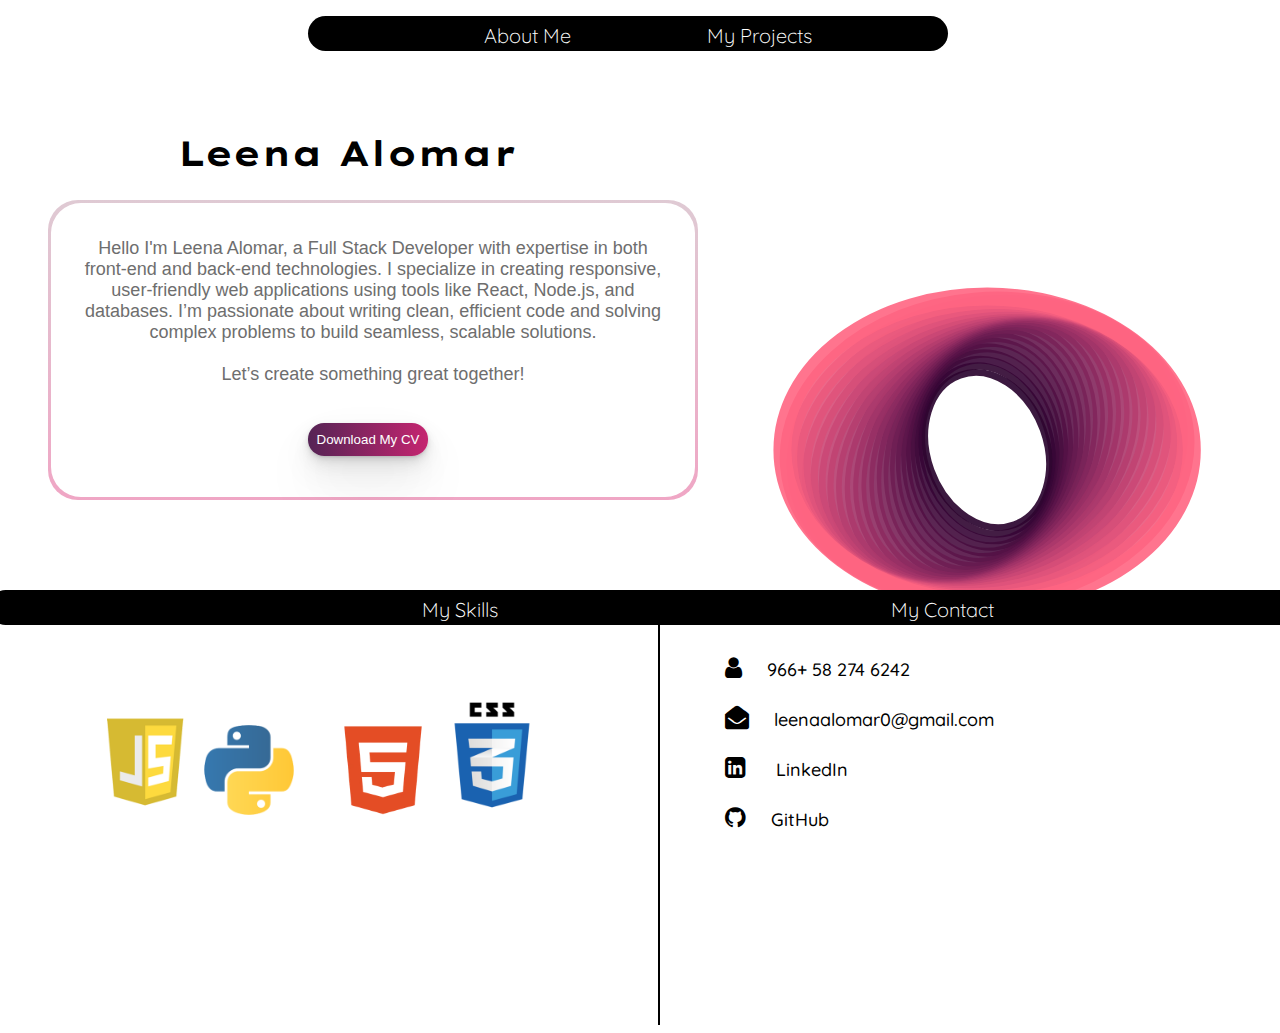
==== commit 70dcf502: "new commit" ====
--- a/index.html
+++ b/index.html
@@ -5,13 +5,14 @@
     <meta name="viewport" content="width=device-width, initial-scale=1.0">
     <title>PortFolio</title>
     <link rel="stylesheet" href="./css/style1.css">
+    <link rel="stylesheet" href="https://cdnjs.cloudflare.com/ajax/libs/font-awesome/4.7.0/css/font-awesome.min.css">
 </head>
 <body>
     <div id="background">
     <div>
-        <ul>
-            <li>About Me </li>
-            <li><a href="./project.html">My Projects</a></li>
+        <ul >
+            <li class="hover-underline">About Me </li>
+            <li class="hover-underline"><a href="./project.html">My Projects</a></li>
         </ul>
         <h1 id="name">Leena Alomar</h1>
    
@@ -28,9 +29,34 @@
 </div>
     <div>
         <ul id="info">
-            <li class="li">My Skills </li>
-            <li class="li">My Contact</li>
+            <li id="li1" class="hover-underline" >My Skills </li>
+            <li id="li2" class="hover-underline">My Contact</li>
         </ul> 
+        <div id="skills">
+            <p id="sk"> 
+                <img id="js" src="./js.png" alt="pic" /> 
+                <img id="py" src="./python.png" alt="pic" /> 
+                <img id="html" src="./html.webp" alt="pic" /> 
+                <img id="css" src="./css.png" alt="pic" /> 
+                </p> <br>
+        </div>
+        <style>
+            .vl {
+              border-left: 2px solid rgb(0, 0, 0);
+              height: 400px;
+              margin-left: 650px;
+              margin-top: -400px;
+            }
+            </style>
+            
+            <div class="vl"></div>
+        <div id="contact">
+            <p id="con"> 
+                <i class="fa fa-user" style="font-size:24px"></i>966+ 58 274 6242 <br>
+                <i class="fa fa-envelope-open" style="font-size:24px  ;" ></i>leenaalomar0@gmail.com <br>
+                <i class="fa fa-linkedin-square" style="font-size:24px"></i><a target="_blank" href="https://www.linkedin.com/in/leena-alomar-4965b7297?utm_source=share&utm_campaign=share_via&utm_content=profile&utm_medium=ios_app"> LinkedIn </a> <br>
+                <i class="fa fa-github" style="font-size:24px"></i><a target="_blank" href="https://github.com/Leena-Alomar">GitHub</a></p> <br>
+        </div>
     </div>
     </div>
 </div>
--- a/css/style1.css
+++ b/css/style1.css
@@ -6,7 +6,7 @@
 
 body {
     align-items: center;
-    min-height: 200vw;
+    min-height: 60vw;
     max-width: 200vw;
 }
 
@@ -129,7 +129,93 @@
     text-align: center;
     margin-left: -20px;  
 }
-.li{
+#li1{
     text-align: center;
     margin-left: -1600px;
-}+}
+#li2{
+    text-align: center;
+    margin-left: -1600px;
+}
+
+.hover-underline {
+    font-size: 20px;
+    color: #ffffff;
+    position: relative;
+    display: inline-block;
+  }
+  
+  .hover-underline::after,
+  .hover-underline::before {
+    content: '';
+    position: absolute;
+    width: 100%;
+    height: 2px;
+    background: linear-gradient(to right,rgb(196, 102, 196),rgb(197, 37, 112));
+    bottom: 2px;
+    left: 0;
+    transform: scaleX(0);
+    transform-origin: right;
+    transition: transform 0.4s ease-out;
+  }
+  
+  .hover-underline::before {
+    top: -5px;
+    transform-origin: left;
+  }
+  
+  .hover-underline:hover::after,
+  .hover-underline:hover::before {
+    transform: scaleX(1);
+  }
+  i {
+    margin-right: 25px;
+    margin-bottom: 26px;
+    margin-left: 20px;
+}
+#contact{
+    background: linear-gradient(to left, rgba(255, 255, 255, 0.8), rgba(255, 255, 255, 0.8));
+    margin-top: -418px;
+    width: 680px;
+    height: 400px;
+    margin-left: 652px;
+}
+#contact a{
+    text-decoration: none;
+    color: rgb(0, 0, 0);
+}
+#con{
+    padding: 30px 45px;
+    font-family: 'Quicksand';
+    font-size: 18px;
+    font-weight: 500;
+    color: rgb(0, 0, 0);
+    
+    
+}
+#skills{
+    background: linear-gradient(to left, rgba(255, 255, 255, 0.8), rgba(255, 255, 255, 0.8));
+    margin-top: -16px;
+    width: 660px;
+    height: 400px;
+    margin-left: -8px;
+}
+img{
+    width: 90px;
+    height: 90px;
+    margin-top: 70px;
+}
+#js{
+    margin-left:90px ;
+     width: 110px;
+    height: 110px;
+}
+#html{
+    margin-left:40px ;
+
+}
+#css{
+    margin-top: 70px;
+     width: 120px;
+    height: 120px;
+}
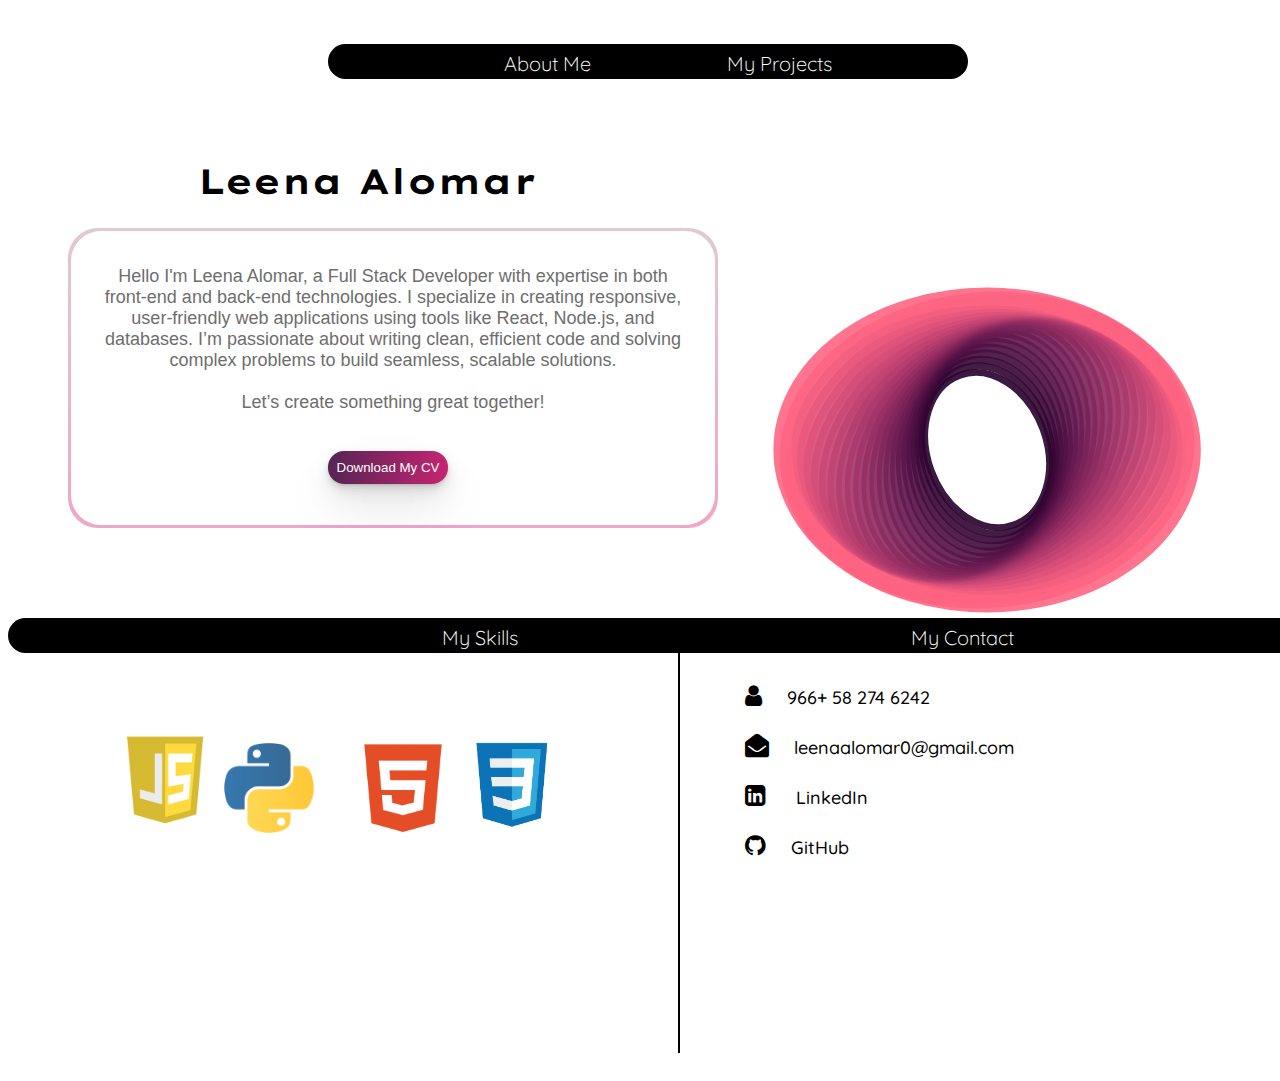
==== commit aec5b611: "new commit" ====
--- a/index.html
+++ b/index.html
@@ -22,10 +22,12 @@
        <br><br>Let’s create something great together!  
     
     </p>
-    <a href="./CV.png" download="cv">
+    <a href="./CV.png" target="_blank">
         <button>Download My CV</button>
     </a>
     
+   
+
 </div>
     <div>
         <ul id="info">
@@ -37,7 +39,7 @@
                 <img id="js" src="./js.png" alt="pic" /> 
                 <img id="py" src="./python.png" alt="pic" /> 
                 <img id="html" src="./html.webp" alt="pic" /> 
-                <img id="css" src="./css.png" alt="pic" /> 
+                <img id="css" src="./css.webp" alt="pic" /> 
                 </p> <br>
         </div>
         <style>
--- a/css/style1.css
+++ b/css/style1.css
@@ -2,6 +2,112 @@
 @import url('https://fonts.googleapis.com/css2?family=Abril+Fatface&family=Afacad+Flux:wght@100..1000&family=Bebas+Neue&family=DM+Serif+Display:ital@0;1&family=Darumadrop+One&family=Josefin+Sans:ital,wght@0,100..700;1,100..700&family=Lexend+Mega:wght@100..900&family=Lilita+One&family=Limelight&family=Madimi+One&family=Pacifico&family=Poppins:ital,wght@0,100;0,200;0,300;0,400;0,500;0,600;0,700;0,800;0,900;1,100;1,200;1,300;1,400;1,500;1,600;1,700;1,800;1,900&family=Quicksand:wght@300..700&family=Sigmar&family=Ultra&family=VT323&family=Varela+Round&display=swap');
 * {
     box-sizing: border-box;
+}
+
+* {
+    box-sizing: border-box;
+}
+
+body {
+    align-items: center;
+    min-height: 60vw;
+    max-width: 200vw;
+}
+
+
+#background {
+    background-image: url("data:image/svg+xml,%3Csvg xmlns='http://www.w3.org/2000/svg' viewBox='0 0 2000 1500'%3E%3Cdefs%3E%3Cellipse fill='none' stroke-width='52.6' stroke-opacity='0.9' id='a' rx='600' ry='450'/%3E%3C/defs%3E%3Cg transform='scale(0.379)' style='transform-origin:center'%3E%3Cg transform='rotate(180 0 0)' style='transform-origin:center'%3E%3Cg transform='rotate(-80 0 0)' style='transform-origin:center'%3E%3Cg transform='translate(1000 750)'%3E%3Cuse stroke='%2327002B' href='%23a' transform='rotate(-30 0 0) scale(0.7)'/%3E%3Cuse stroke='%232f0430' href='%23a' transform='rotate(-25 0 0) scale(0.75)'/%3E%3Cuse stroke='%23370636' href='%23a' transform='rotate(-20 0 0) scale(0.8)'/%3E%3Cuse stroke='%23400a3b' href='%23a' transform='rotate(-15 0 0) scale(0.85)'/%3E%3Cuse stroke='%23490e40' href='%23a' transform='rotate(-10 0 0) scale(0.9)'/%3E%3Cuse stroke='%23531145' href='%23a' transform='rotate(-5 0 0) scale(0.95)'/%3E%3Cuse stroke='%235c154a' href='%23a'/%3E%3Cuse stroke='%23661a4f' href='%23a' transform='rotate(5 0 0) scale(1.05)'/%3E%3Cuse stroke='%236f1e53' href='%23a' transform='rotate(10 0 0) scale(1.1)'/%3E%3Cuse stroke='%23792258' href='%23a' transform='rotate(15 0 0) scale(1.15)'/%3E%3Cuse stroke='%2383265c' href='%23a' transform='rotate(20 0 0) scale(1.2)'/%3E%3Cuse stroke='%238d2b60' href='%23a' transform='rotate(25 0 0) scale(1.25)'/%3E%3Cuse stroke='%23982f64' href='%23a' transform='rotate(30 0 0) scale(1.3)'/%3E%3Cuse stroke='%23a23468' href='%23a' transform='rotate(35 0 0) scale(1.35)'/%3E%3Cuse stroke='%23ac396c' href='%23a' transform='rotate(40 0 0) scale(1.4)'/%3E%3Cuse stroke='%23b63e6f' href='%23a' transform='rotate(45 0 0) scale(1.45)'/%3E%3Cuse stroke='%23c14372' href='%23a' transform='rotate(50 0 0) scale(1.5)'/%3E%3Cuse stroke='%23cb4875' href='%23a' transform='rotate(55 0 0) scale(1.55)'/%3E%3Cuse stroke='%23d64e78' href='%23a' transform='rotate(60 0 0) scale(1.6)'/%3E%3Cuse stroke='%23e0537b' href='%23a' transform='rotate(65 0 0) scale(1.65)'/%3E%3Cuse stroke='%23ea597d' href='%23a' transform='rotate(70 0 0) scale(1.7)'/%3E%3Cuse stroke='%23f55f80' href='%23a' transform='rotate(75 0 0) scale(1.75)'/%3E%3Cuse stroke='%23FF6582' href='%23a' transform='rotate(80 0 0) scale(1.8)'/%3E%3C/g%3E%3C/g%3E%3C/g%3E%3C/g%3E%3C/svg%3E");
+    background-size: contain; /* This will make the background image fit within the div */
+    background-position: center center; /* Centers the image */
+    background-repeat: no-repeat; /* Prevents the image from repeating */
+    width: auto; /* Ensure the div only takes as much width as needed */
+    height: auto; /* Ensure the div only takes as much height as needed */
+    padding: 20px; /* Optional padding for spacing */
+}
+
+
+@media (max-width: 768px) {
+    body {
+        min-height: 100vh;
+    }
+
+    #background {
+        background-size: 1500px;
+    }
+
+    #box {
+        width: 90%;
+        height: auto;
+        margin: 20px auto;
+    }
+
+    ul {
+        width: 70vw;
+        margin-left: 15%;
+    }
+
+    #name {
+        font-size: 28px;
+        margin-left: 20px;
+    }
+
+    button {
+        margin-left: 20px;
+        width: 90%;
+    }
+}
+
+
+@media (max-width: 480px) {
+    body {
+        min-height: 100vh;
+        max-width: 100%;
+    }
+
+    #background {
+        background-size: 1200px;
+        background-position: center;
+    }
+
+    #box {
+        width: 90%;
+        height: auto;
+        margin: 10px auto;
+    }
+
+    ul {
+        flex-direction: column;
+        width: 90vw;
+        height: auto;
+        justify-content: center;
+        margin-left: 5%;
+    }
+
+    li {
+        font-size: 16px;
+        margin-top: 5px;
+    }
+
+    #name {
+        font-size: 25px;
+        margin-left: 10px;
+    }
+
+    #contact, #skills {
+        width: 90%;
+        height: auto;
+        margin-left: 5%;
+    }
+
+    button {
+        width: 100%;
+        margin-left: 0;
+    }
+
+    img {
+        width: 70px;
+        height: 70px;
+    }
 }
 
 body {
@@ -61,11 +167,11 @@
     position: relative;
     overflow: hidden;
     border-radius: 30px;
-    overflow: hidden;
-    z-index: -1;
-    margin-top:25px ;
+    z-index: 1; /* Set z-index to 1 */
+    margin-top: 25px;
     margin-left: 40px;
 }
+
 #par{
     color:rgb(110, 110, 110);
     font-size: 18px;
@@ -76,11 +182,11 @@
     font-family: sans-serif;
  
 }
-button{
-    z-index: 2;
+button {
+    z-index: 3; /* Increase z-index to be above the background */
     position: relative;
     text-align: center;
-    background: linear-gradient(to right,rgb(85, 36, 85),rgb(197, 37, 112));
+    background: linear-gradient(to right, rgb(85, 36, 85), rgb(197, 37, 112));
     border-radius: 16px;
     border: 0 solid;
     height: 33px;
@@ -90,6 +196,7 @@
     box-shadow: rgba(0, 0, 0, 0.07) 0px 1px 2px, rgba(0, 0, 0, 0.07) 0px 2px 4px, rgba(0, 0, 0, 0.07) 0px 4px 8px, rgba(0, 0, 0, 0.07) 0px 8px 16px, rgba(0, 0, 0, 0.07) 0px 16px 32px, rgba(0, 0, 0, 0.07) 0px 32px 64px;
     transition: transform 0.2s ease; 
 }
+
 button:active{
     transform: scale(0.96);
 }
@@ -101,9 +208,7 @@
     background-image: linear-gradient(180deg, rgb(175, 122, 146), rgb(216, 33, 109));
     opacity: 0.4;
     animation: rotBGimg 2s linear infinite;
-    transition: all 10s linear;
-    /* box-shadow: rgba(100, 100, 111, 0.2) 0px 7px 29px 0px; */
-
+    z-index: 0; /* Set z-index lower than the button */
 }
 
 @keyframes rotBGimg {
@@ -217,5 +322,5 @@
 #css{
     margin-top: 70px;
      width: 120px;
-    height: 120px;
-}
+    height: 95px;
+}
